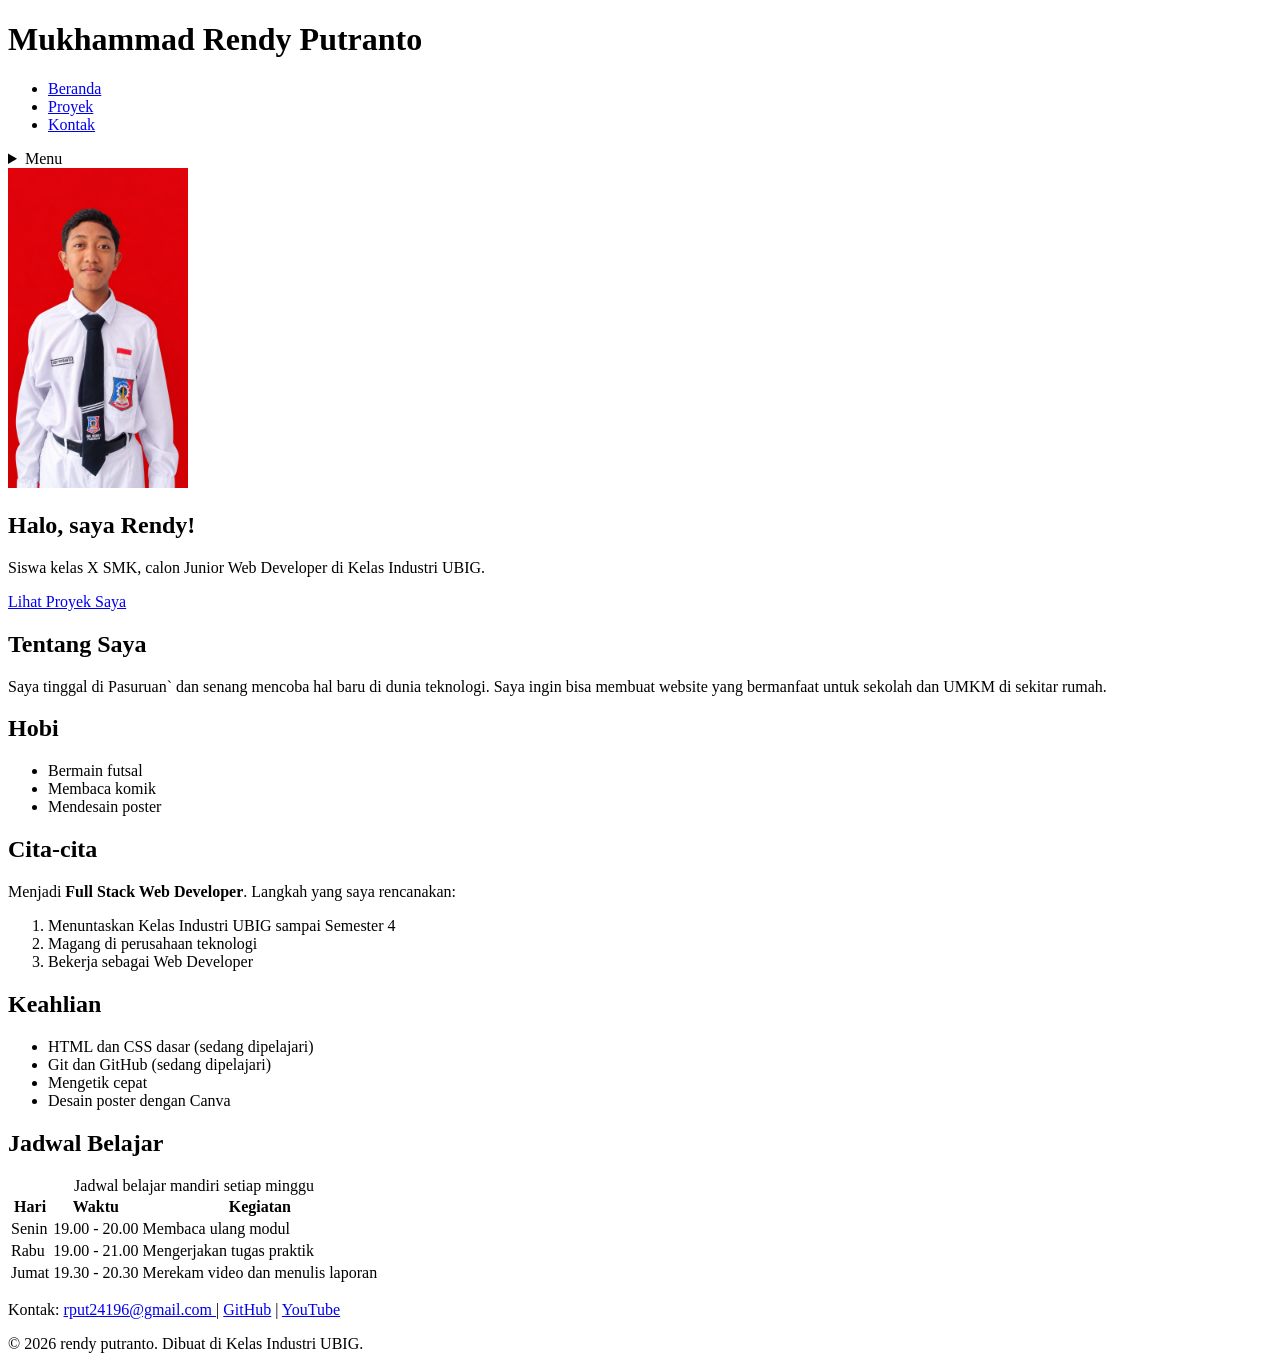
==== index.html @ 72b08954 "feat: tambah keahlian Git dan GitHub" ====
<!DOCTYPE html>
<html lang="id">
<head>
  <meta charset="UTF-8">
  <meta name="viewport" content="width=device-width, initial-scale=1.0">
  <title> Mukhammad rendy Putranto | Beranda</title>
  <link rel="preconnect" href="https://fonts.googleapis.com">
  <link rel="preconnect" href="https://fonts.gstatic.com" crossorigin>
  <link href="https://fonts.googleapis.com/css2?family=Inter:wght@400;600&family=Poppins:wght@600;700&display=swap" rel="stylesheet">
  <link rel="stylesheet" href="css/style.css">
</head>
<body>
  <header>
    <div class="container navbar">
      <h1> Mukhammad Rendy Putranto</h1>
      <nav class="menu-laptop">
        <ul>
          <li><a href="index.html">Beranda</a></li>
          <li><a href="proyek.html">Proyek</a></li>
          <li><a href="kontak.html">Kontak</a></li>
        </ul>
      </nav>
      <!-- Tantangan: menu ponsel yang bisa dibuka-tutup -->
      <details class="menu-ponsel">
        <summary>Menu</summary>
        <nav>
          <ul>
            <li><a href="index.html">Beranda</a></li>
            <li><a href="proyek.html">Proyek</a></li>
            <li><a href="kontak.html">Kontak</a></li>
          </ul>
        </nav>
      </details>
    </div>
  </header>

  <main>
    <div class="container">
      <section class="hero">
        <img src="img/foto separo.jpeg" alt="Foto profil Rendy Putranto" width="180">
        <div>
          <h2>Halo, saya Rendy!</h2>
          <p>Siswa kelas X SMK, calon Junior Web Developer di Kelas Industri UBIG.</p>
          <a href="proyek.html" class="tombol">Lihat Proyek Saya</a>
        </div>
      </section>

      <section class="kartu">
        <h2>Tentang Saya</h2>
        <p>Saya tinggal di Pasuruan` dan senang mencoba hal baru di dunia teknologi. Saya ingin bisa membuat website yang bermanfaat untuk sekolah dan UMKM di sekitar rumah.</p>
      </section>

      <div class="daftar-kartu">
        <section class="kartu">
          <h2>Hobi</h2>
          <ul>
            <li>Bermain futsal</li>
            <li>Membaca komik</li>
            <li>Mendesain poster</li>
          </ul>
        </section>

        <section class="kartu">
          <h2>Cita-cita</h2>
          <p>Menjadi <strong>Full Stack Web Developer</strong>. Langkah yang saya rencanakan:</p>
          <ol>
            <li>Menuntaskan Kelas Industri UBIG sampai Semester 4</li>
            <li>Magang di perusahaan teknologi</li>
            <li>Bekerja sebagai Web Developer</li>
          </ol>
        </section>

        <section class="kartu">
          <h2>Keahlian</h2>
          <ul>
            <li>HTML dan CSS dasar (sedang dipelajari)</li>
            <li>Git dan GitHub (sedang dipelajari)</li>
            <li>Mengetik cepat</li>
            <li>Desain poster dengan Canva</li>
          </ul>
        </section>
      </div>

      <section class="kartu">
        <h2>Jadwal Belajar</h2>
        <table>
          <caption>Jadwal belajar mandiri setiap minggu</caption>
          <thead>
            <tr>
              <th>Hari</th>
              <th>Waktu</th>
              <th>Kegiatan</th>
            </tr>
          </thead>
          <tbody>
            <tr>
              <td>Senin</td>
              <td>19.00 - 20.00</td>
              <td>Membaca ulang modul</td>
            </tr>
            <tr>
              <td>Rabu</td>
              <td>19.00 - 21.00</td>
              <td>Mengerjakan tugas praktik</td>
            </tr>
            <tr>
              <td>Jumat</td>
              <td>19.30 - 20.30</td>
              <td>Merekam video dan menulis laporan</td>
            </tr>
          </tbody>
        </table>
      </section>
    </div>
  </main>

  <footer>
    <p
    >Kontak: <a href="mailto:rput24196@gmail.com">rput24196@gmail.com

    </a> |
      <a href="https://github.com/" target="_blank">GitHub</a> |
      <a href="https://www.youtube.com/" target="_blank">YouTube</a></p>
    <p>&copy; 2026 rendy putranto. Dibuat di Kelas Industri UBIG.</p>
  </footer>
</body>
</html>
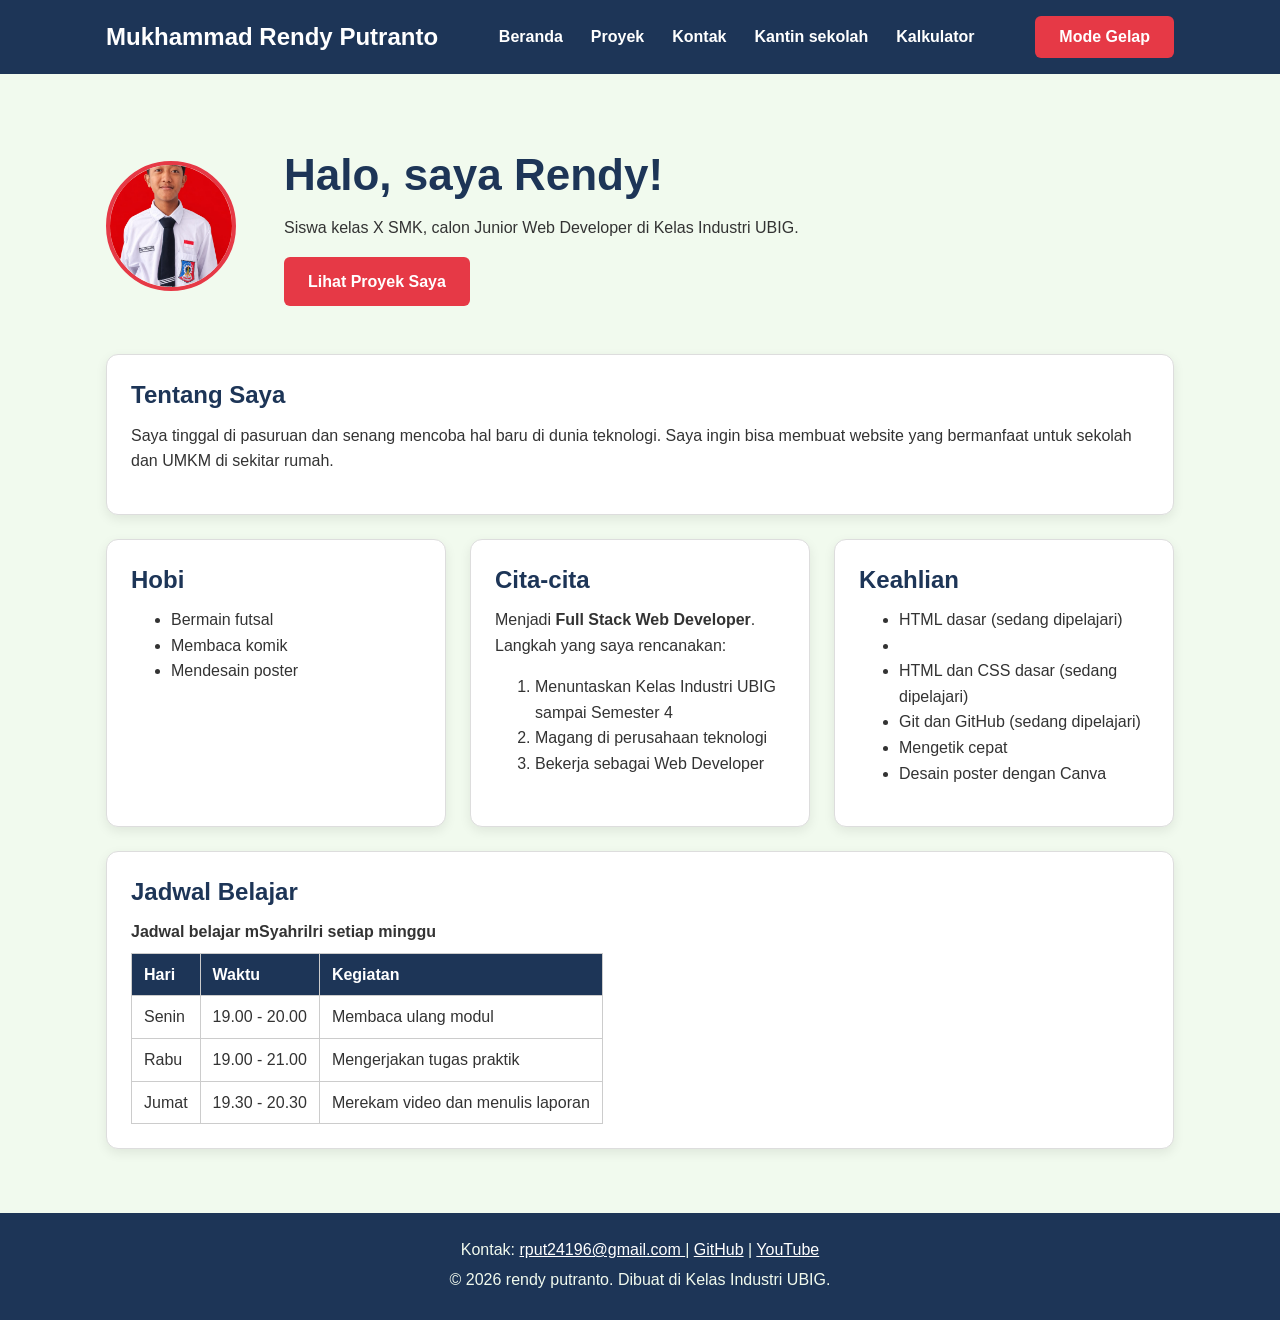
==== commit 5152e2d1: "upgrade ke level baru" ====
--- a/index.html
+++ b/index.html
@@ -3,41 +3,51 @@
 <head>
   <meta charset="UTF-8">
   <meta name="viewport" content="width=device-width, initial-scale=1.0">
-  <title> Mukhammad rendy Putranto | Beranda</title>
+  <title>Mukhammad Rendy Putranto | Beranda</title>
   <link rel="preconnect" href="https://fonts.googleapis.com">
   <link rel="preconnect" href="https://fonts.gstatic.com" crossorigin>
   <link href="https://fonts.googleapis.com/css2?family=Inter:wght@400;600&family=Poppins:wght@600;700&display=swap" rel="stylesheet">
   <link rel="stylesheet" href="css/style.css">
+ <script src="js/latihan.js" defer></script>
+  <script src="js/logika.js" defer></script>
+  
+  <script src="js/saya.js" defer></script>
+  <script src="css/coba2.css"defer></script>
 </head>
 <body>
   <header>
     <div class="container navbar">
-      <h1> Mukhammad Rendy Putranto</h1>
-      <nav class="menu-laptop">
+      <h1>Mukhammad Rendy Putranto</h1>
+       <nav class="menu-laptop">
         <ul>
           <li><a href="index.html">Beranda</a></li>
           <li><a href="proyek.html">Proyek</a></li>
           <li><a href="kontak.html">Kontak</a></li>
+          <li><a href="kantin.html">Kantin sekolah</a></li>
+          <li><a href="kalkulator.html">Kalkulator</a></li>
         </ul>
       </nav>
       <!-- Tantangan: menu ponsel yang bisa dibuka-tutup -->
       <details class="menu-ponsel">
         <summary>Menu</summary>
-        <nav>
+         <nav>
           <ul>
             <li><a href="index.html">Beranda</a></li>
             <li><a href="proyek.html">Proyek</a></li>
             <li><a href="kontak.html">Kontak</a></li>
+            <li><a href="kantin.html">Kantin sekolah</a></li>
+            <li><a href="kalkulator.html">Kalkulator</a></li>
           </ul>
         </nav>
       </details>
+      <button type="button"id="tombol-tema">Mode Gelap</button>
     </div>
   </header>
 
   <main>
     <div class="container">
       <section class="hero">
-        <img src="img/foto separo.jpeg" alt="Foto profil Rendy Putranto" width="180">
+        <img src="img/foto.jpeg" alt="Foto profil Mukhammad Rendy Putranto" width="180">
         <div>
           <h2>Halo, saya Rendy!</h2>
           <p>Siswa kelas X SMK, calon Junior Web Developer di Kelas Industri UBIG.</p>
@@ -47,7 +57,7 @@
 
       <section class="kartu">
         <h2>Tentang Saya</h2>
-        <p>Saya tinggal di Pasuruan` dan senang mencoba hal baru di dunia teknologi. Saya ingin bisa membuat website yang bermanfaat untuk sekolah dan UMKM di sekitar rumah.</p>
+        <p>Saya tinggal di pasuruan dan senang mencoba hal baru di dunia teknologi. Saya ingin bisa membuat website yang bermanfaat untuk sekolah dan UMKM di sekitar rumah.</p>
       </section>
 
       <div class="daftar-kartu">
@@ -73,8 +83,9 @@
         <section class="kartu">
           <h2>Keahlian</h2>
           <ul>
-            <li>HTML dan CSS dasar (sedang dipelajari)</li>
-            <li>Git dan GitHub (sedang dipelajari)</li>
+            <li>HTML dasar (sedang dipelajari)</li>
+            <li><li>HTML dan CSS dasar (sedang dipelajari)</li>
+             <li>Git dan GitHub (sedang dipelajari)</li></li>
             <li>Mengetik cepat</li>
             <li>Desain poster dengan Canva</li>
           </ul>
@@ -84,7 +95,7 @@
       <section class="kartu">
         <h2>Jadwal Belajar</h2>
         <table>
-          <caption>Jadwal belajar mandiri setiap minggu</caption>
+          <caption>Jadwal belajar mSyahrilri setiap minggu</caption>
           <thead>
             <tr>
               <th>Hari</th>
@@ -114,6 +125,7 @@
     </div>
   </main>
 
+ 
   <footer>
     <p
     >Kontak: <a href="mailto:rput24196@gmail.com">rput24196@gmail.com
@@ -124,4 +136,4 @@
     <p>&copy; 2026 rendy putranto. Dibuat di Kelas Industri UBIG.</p>
   </footer>
 </body>
-</html>
+</html>
--- a/css/style.css
+++ b/css/style.css
@@ -0,0 +1,365 @@
+/* Gaya portofolio FadliAlfiyansyah
+   Palet: #1D3557 (utama), #E63946 (aksen), #F1FAEE (latar)
+   Huruf: Poppins (judul), Inter (isi)
+   Tata letak: mobile first, titik ubah 768px (tablet) dan 1024px (laptop) */
+
+/* 1. Reset */
+* {
+  box-sizing: border-box;
+  margin: 0;
+}
+
+img {
+  max-width: 100%;
+  height: auto;
+}
+
+
+/* 2. Dasar halaman: warna dan huruf */
+
+:root {
+  --warna-utama: #1D3557;
+  --warna-judul: #1D3557;
+  --warna-tautan: #E63946;
+  --warna-latar: #F1FAEE;
+  --warna-teks: #333333;
+  --warna-kartu: #FFFFFF;
+  --warna-garis: #DDDDDD;
+}
+
+body {
+  font-family: "Inter", Arial, sans-serif;
+  font-size: 1rem;
+  line-height: 1.6;
+  color: var(--warna-teks);
+  background-color: var(--warna-latar);
+  transition: background-color 0.3s, color 0.3s;
+}
+
+h1, h2, h3 {
+  font-family: "Poppins", Arial, sans-serif;
+  color: var(--warna-judul);
+  line-height: 1.3;
+}
+
+h2 {
+  margin-bottom: 0.75rem;
+}
+
+p, ul, ol {
+  margin-bottom: 1rem;
+}
+
+a {
+  color: var(--warna-tautan);
+}
+
+
+/* 3. Wadah, header, dan menu */
+.container {
+  max-width: 1100px;
+  margin: 0 auto;
+  padding: 0 1rem;
+}
+
+header {
+  background-color: #1D3557;
+  color: #FFFFFF;
+  padding: 1rem 0;
+}
+
+header h1 {
+  color: #FFFFFF;
+  font-size: 1.5rem;
+}
+
+.navbar {
+  display: flex;
+  flex-wrap: wrap;
+  justify-content: space-between;
+  align-items: center;
+  gap: 0.5rem;
+}
+
+nav ul {
+  display: flex;
+  gap: 0.25rem;
+  padding: 0;
+  margin: 0;
+  list-style: none;
+}
+
+nav a {
+  display: inline-block;
+  padding: 0.5rem 0.75rem;
+  border-radius: 6px;
+  color: #FFFFFF;
+  font-weight: 600;
+  text-decoration: none;
+}
+
+/* Tantangan: menu ponsel buka-tutup dengan details */
+.menu-laptop {
+  display: none;
+}
+
+.menu-ponsel summary {
+  padding: 0.5rem 0.75rem;
+  border: 1px solid #FFFFFF;
+  border-radius: 6px;
+  font-weight: 600;
+  cursor: pointer;
+}
+
+.menu-ponsel ul {
+  flex-direction: column;
+  margin-top: 0.5rem;
+}
+
+/* 4. Isi utama, hero, dan kartu */
+main {
+  padding: 1.5rem 0;
+}
+
+.hero {
+  display: flex;
+  flex-direction: column;
+  align-items: center;
+  gap: 1.5rem;
+  padding: 1rem 0 2rem;
+  text-align: center;
+}
+
+.hero img {
+  width: 130px;
+  height: 130px;
+  object-fit: cover;
+  border: 4px solid #E63946;
+  border-radius: 50%;
+}
+
+.hero h2 {
+  font-size: 2rem;
+}
+
+.tombol {
+  display: inline-block;
+  padding: 0.75rem 1.5rem;
+  border-radius: 6px;
+  background-color: #E63946;
+  color: #FFFFFF;
+  font-weight: 600;
+  text-decoration: none;
+}
+
+.kartu {
+  background-color: var(--warna-kartu);
+  color: var(--warna-teks);
+  padding: 1rem;
+  margin-bottom: 1.5rem;
+  border: 1px solid var(--warna-garis);
+  border-radius: 12px;
+  box-shadow: 0 4px 12px rgba(0, 0, 0, 0.08);
+}
+
+.daftar-kartu {
+  display: flex;
+  flex-wrap: wrap;
+  gap: 1.5rem;
+  margin-bottom: 1.5rem;
+}
+
+.daftar-kartu .kartu {
+  flex: 1 1 280px;
+  margin-bottom: 0;
+}
+
+article img {
+  border-radius: 8px;
+  border: 1px solid #DDDDDD;
+}
+
+/* 5. Tabel */
+table {
+  border-collapse: collapse;
+}
+
+caption {
+  font-weight: 600;
+  text-align: left;
+  margin-bottom: 0.5rem;
+}
+
+th, td {
+  border: 1px solid #CCCCCC;
+  padding: 0.5rem 0.75rem;
+  text-align: left;
+}
+
+th {
+  background-color: #1D3557;
+  color: #FFFFFF;
+}
+
+/* 6. Form */
+label {
+  font-weight: 600;
+}
+
+input, select, textarea {
+  width: 100%;
+  max-width: 22rem;
+  padding: 0.6rem;
+  margin-top: 0.25rem;
+  border: 1px solid #CCCCCC;
+  border-radius: 6px;
+  font-family: inherit;
+  font-size: 1rem;
+}
+
+button {
+  padding: 0.75rem 1.5rem;
+  border: none;
+  border-radius: 6px;
+  background-color: #E63946;
+  color: #FFFFFF;
+  font-family: inherit;
+  font-size: 1rem;
+  font-weight: 600;
+  cursor: pointer;
+}
+
+/* 7. Footer */
+footer {
+  background-color: #1D3557;
+  color: #F1FAEE;
+  text-align: center;
+  padding: 1.5rem;
+}
+
+footer p {
+  margin-bottom: 0.25rem;
+}
+
+footer a {
+  color: #FFFFFF;
+}
+
+/* 8. Tablet: lebar layar 768px ke atas */
+@media (min-width: 768px) {
+  .menu-laptop {
+    display: block;
+  }
+
+  .menu-ponsel {
+    display: none;
+  }
+
+  .hero {
+    flex-direction: row;
+    padding: 2rem 0 3rem;
+    text-align: left;
+  }
+
+  .kartu {
+    padding: 1.5rem;
+  }
+}
+
+/* 9. Laptop: lebar layar 1024px ke atas */
+@media (min-width: 1024px) {
+  main {
+    padding: 2.5rem 0;
+  }
+
+  .hero {
+    gap: 3rem;
+  }
+
+  .hero h2 {
+    font-size: 2.75rem;
+  }
+}
+
+/* 10. Tombol tema, filter dan kategori */
+.tombol-tema {
+  padding: 0.5rem 0.9rem;
+  border: 2px solid #FFFFFF;
+  color: #F1FAEE;
+  background-color: transparent;
+  font-size: 0.9rem;
+}
+/* 11. Tema gelap */
+
+body.gelap {
+  --warna-utama: #0B1526;
+  --warna-judul: #A8DADC;
+  --warna-tautan: #FF8A8A;
+  --warna-latar: #121A24;
+  --warna-teks: #E3E8EE;
+  --warna-kartu: #1C2836;
+  --warna-garis: #34465A;
+}
+/* keterangan karakter kontak */
+.keterangan {
+  font-size: 0.875rem;
+}
+/* Gaya tombol filter dan label kategori di bagian 10 */
+.filter {
+  display: flex;
+  flex-wrap: wrap;
+  gap: 0.5rem;
+  margin-bottom: 1rem;
+}
+.label {
+  display: inline-block;
+  padding: 0.1rem 0.6rem;
+  margin-bottom: 0.5rem;
+  border-radius: 999px;
+  background-color: #1D3557;
+  color: #FFFFFF;
+  font-size: 0.85rem;
+  font-weight: 600;
+}
+
+/* Filter proyek */
+.filter-proyek {
+  display: flex;
+  flex-wrap: wrap;
+  gap: 10px;
+  margin: 20px 0;
+}
+
+.filter-proyek button {
+  padding: 10px 20px;
+  border: 1px solid #DDDDDD;
+  border-radius: 8px;
+  background-color: #FFFFFF;
+  color: #333333;
+  font-family: inherit;
+  font-weight: 600;
+  cursor: pointer;
+  transition: 0.3s ease;
+}
+
+.filter-proyek button.aktif {
+  background-color: #E63946;
+  color: #FFFFFF;
+  border-color: #E63946;
+}
+
+.filter-proyek button:hover {
+  border-color: #E63946;
+  transform: translateY(-2px);
+}
+
+.filter-proyek button:focus-visible {
+  outline: 3px solid #E63946;
+  outline-offset: 3px;
+}
+
+#jumlah-proyek {
+  margin-bottom: 20px;
+  font-size: 14px;
+  color: var(--warna-teks);
+}
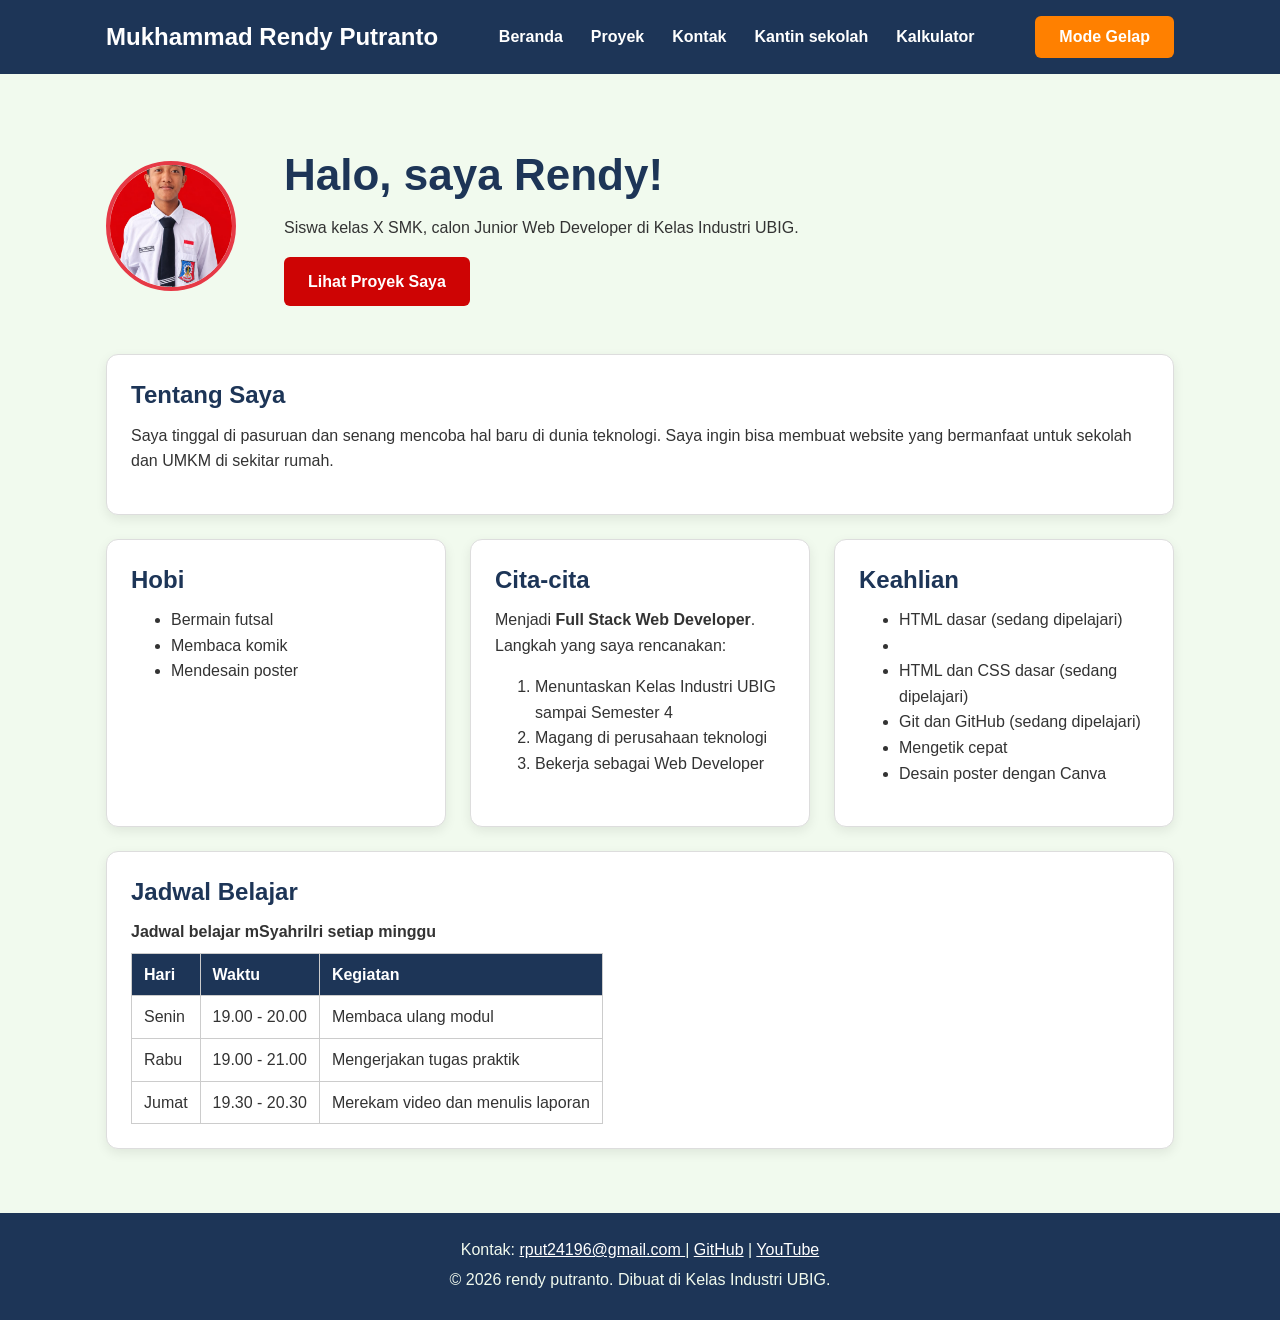
==== commit 414b4b1e: "perubahan" ====
--- a/index.html
+++ b/index.html
@@ -10,9 +10,10 @@
   <link rel="stylesheet" href="css/style.css">
  <script src="js/latihan.js" defer></script>
   <script src="js/logika.js" defer></script>
+  <script src="js/main.js" defer></script>
+  <script src="js/saya.js" defer></script>
+ 
   
-  <script src="js/saya.js" defer></script>
-  <script src="css/coba2.css"defer></script>
 </head>
 <body>
   <header>
@@ -40,7 +41,7 @@
           </ul>
         </nav>
       </details>
-      <button type="button"id="tombol-tema">Mode Gelap</button>
+        <button type="button"id="tombol-tema">Mode Gelap</button>
     </div>
   </header>
 
--- a/css/style.css
+++ b/css/style.css
@@ -1,7 +1,4 @@
-/* Gaya portofolio FadliAlfiyansyah
-   Palet: #1D3557 (utama), #E63946 (aksen), #F1FAEE (latar)
-   Huruf: Poppins (judul), Inter (isi)
-   Tata letak: mobile first, titik ubah 768px (tablet) dan 1024px (laptop) */
+
 
 /* 1. Reset */
 * {
@@ -20,7 +17,7 @@
 :root {
   --warna-utama: #1D3557;
   --warna-judul: #1D3557;
-  --warna-tautan: #E63946;
+  --warna-tautan: #ff0000;
   --warna-latar: #F1FAEE;
   --warna-teks: #333333;
   --warna-kartu: #FFFFFF;
@@ -146,7 +143,7 @@
   display: inline-block;
   padding: 0.75rem 1.5rem;
   border-radius: 6px;
-  background-color: #E63946;
+  background-color: #ce0404;
   color: #FFFFFF;
   font-weight: 600;
   text-decoration: none;
@@ -221,7 +218,7 @@
   padding: 0.75rem 1.5rem;
   border: none;
   border-radius: 6px;
-  background-color: #E63946;
+  background-color: #ff8000;
   color: #FFFFFF;
   font-family: inherit;
   font-size: 1rem;
